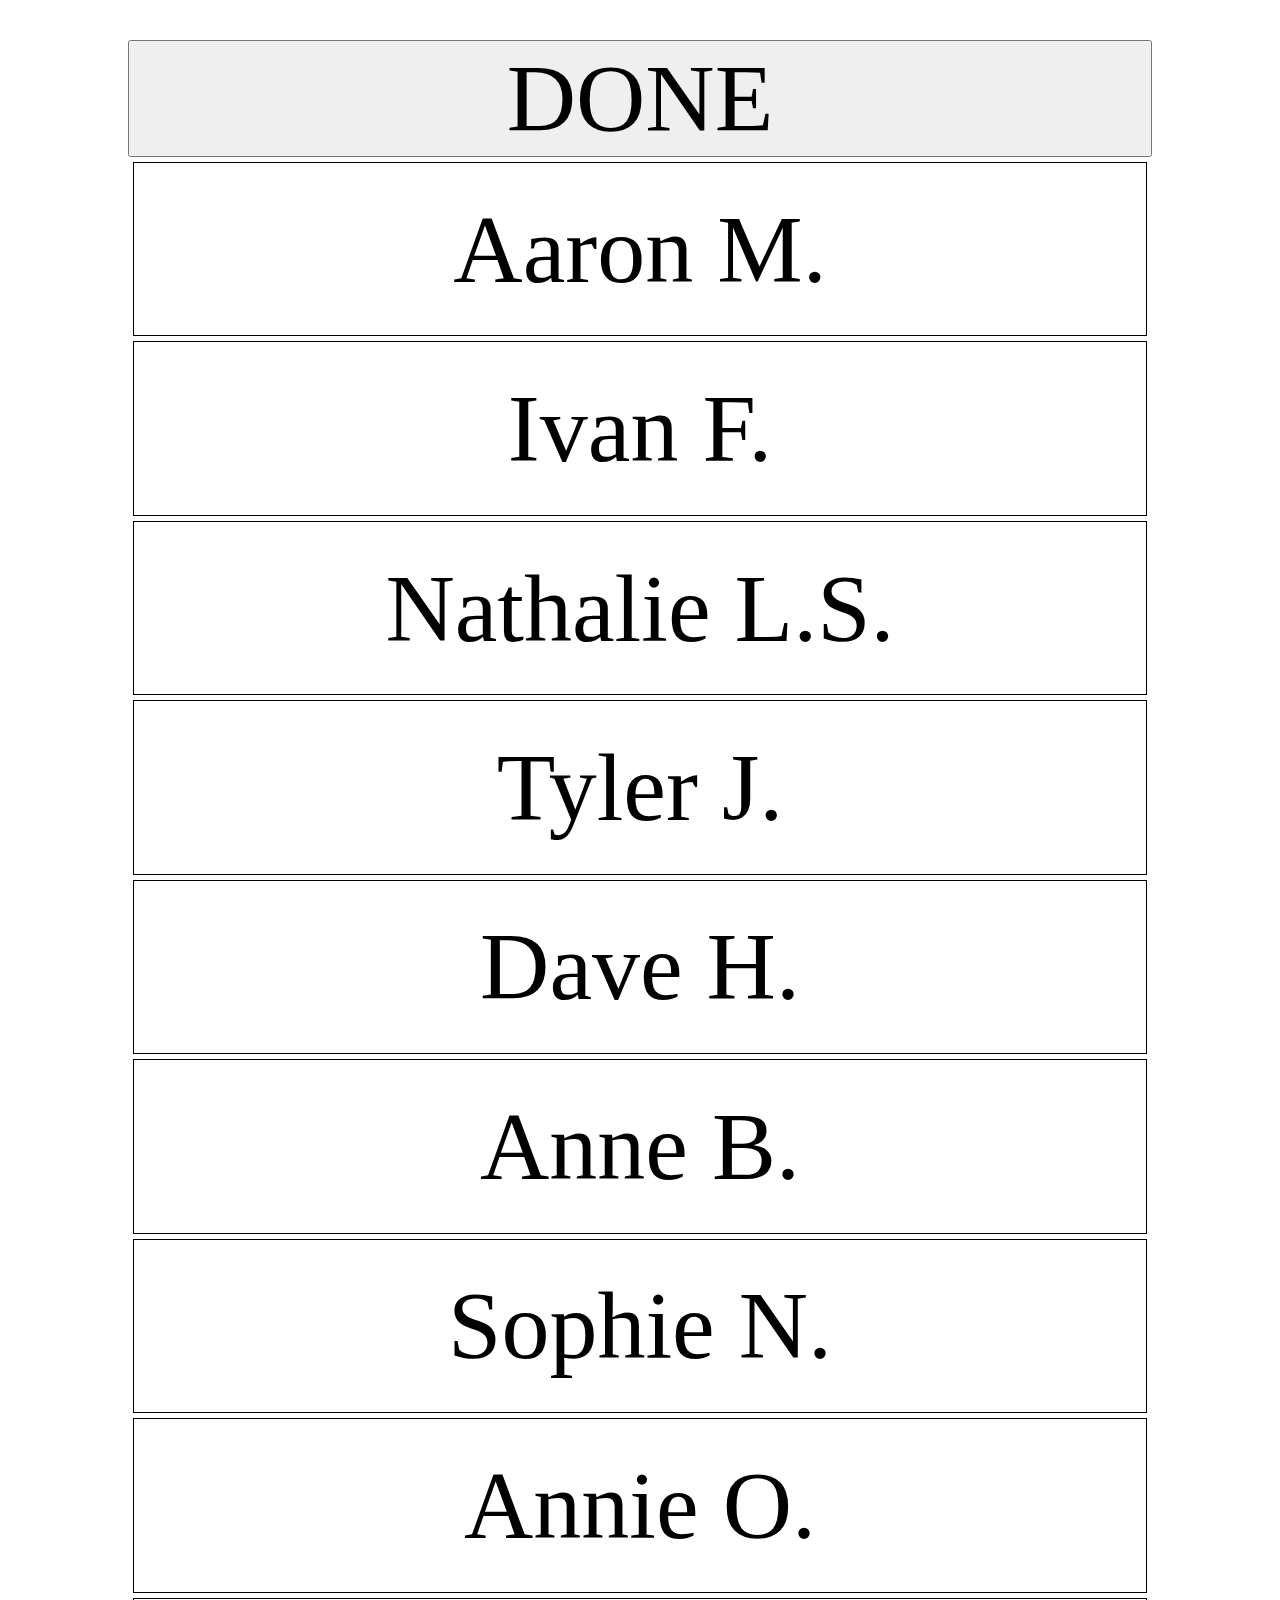
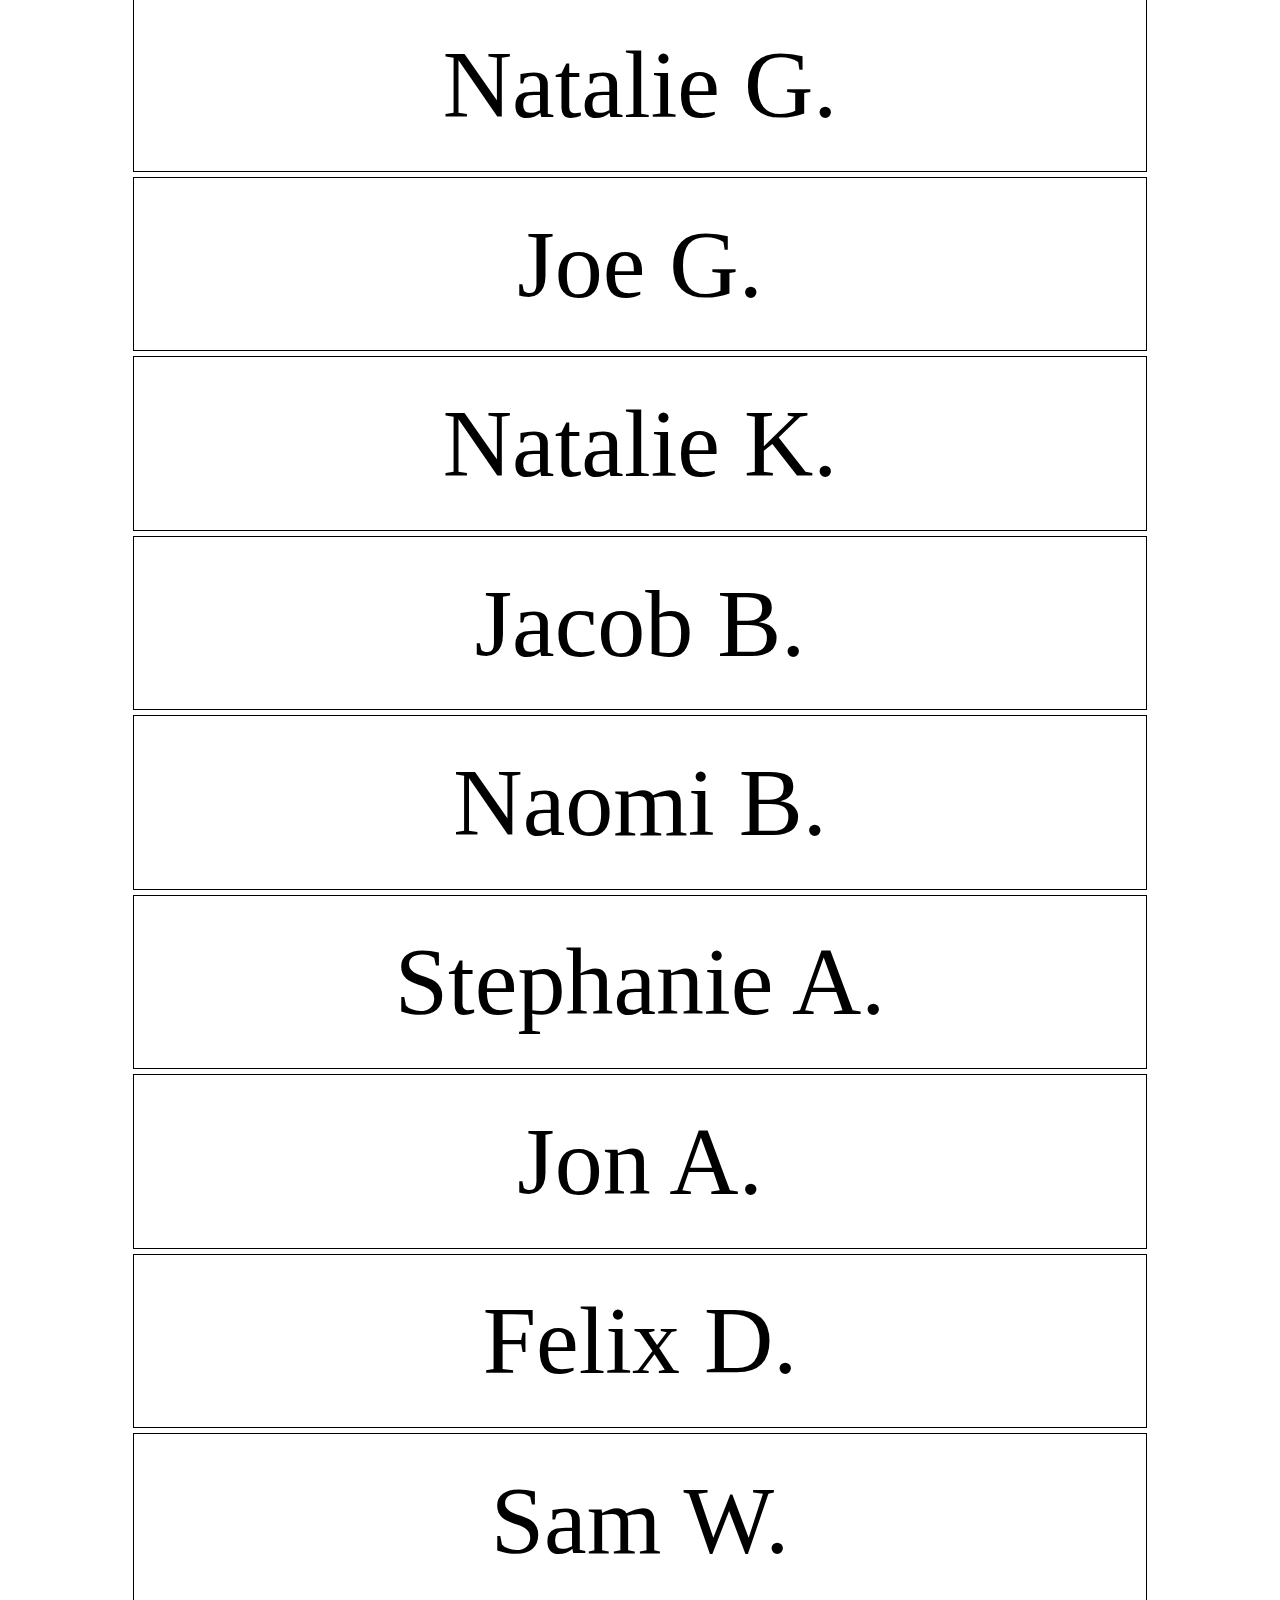
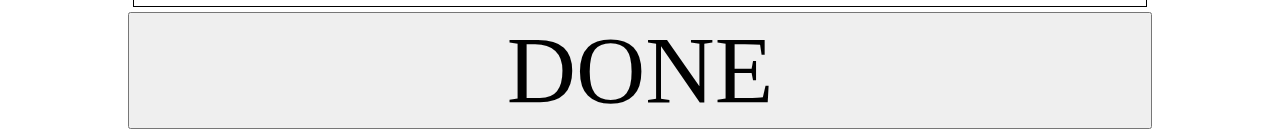
==== index.html @ 382958a0 "initial commit" ====
<!DOCTYPE html>
<html>
  <head>
    <meta charset="utf-8">
    <title>Almost Classy</title>
    <link rel="stylesheet" type="text/css" href="style.css">
    <script src="https://ajax.googleapis.com/ajax/libs/jquery/1.12.0/jquery.min.js"></script>
    <script type="text/javascript" src="util.js"></script>
  </head>
  <body>
    <div id="main"></div>
  </body>
  <script type="text/javascript">
  if(localStorage.currentGame){
    var background = $('<div id="modalBackground">');
    var modal = $('<div id="modalDiv">');
    modal.text('You have an old game in storage.');
    var continueLink = $('<button id="continue">Continue Current Game</button>');
    var newLink = $('<button id="new">Start New Game</button>');

    modal.append('<br>');
    modal.append('<br>');
    modal.append(continueLink);
    modal.append('<br>');
    modal.append('<br>');
    modal.append(newLink);

    $('body').append(background);
    $('body').append(modal);

    $('#new').click(function () {
      $('#modalDiv').empty();
      $('#modalDiv').text('Are you sure you want to clear the current game?');

      modal.append('<br>');
      modal.append('<br>');
      $('#modalDiv').append($('<button id="yes">Yes</button>'));
      modal.append('<br>');
      modal.append('<br>');
      $('#modalDiv').append($('<button id="no">No</button>'));

      $('#yes').click(function () {
        localStorage.clear();
        location.reload();
      })

      $('#no').click(function () {
        window.open('dashboard.html', '_self');
      })
    })

    $('#continue').click(function () {
      window.open('dashboard.html', '_self');
    })
  }
  </script>
  <script type="text/javascript" src="init.js"></script>
</html>
---- style.css ----
* {
  font-family: verdana;
}

ul.playerSelectorList {
  padding: 0;
  list-style: none;
  font-size: 2em;
  width: 80%;
  position: absolute;
  left: 50%;
  transform: translateX(-50%);
  text-align: center;
}

ul.playerSelectorList > button {
  height: auto;
}

ul.playerSelectorList > * {
  font-size: 3em;
}

ul.playerSelectorList > li {
  margin: 5px;
  border: 1px solid black;
  padding: 3%;
}

ul.playerSelectorList > li.present {
  color: white;
  background-color: red;
}

.submitPlayers {
  width: 100%;
  height: 40px;
}

#modalBackground {
  position: absolute;
  opacity: 0.5;
  background-color: black;
  top: 0;
  left: 0;
  right: 0;
  bottom: 0;
}

#modalDiv > button{
  font-size: 0.7em;
}

#modalDiv {
  width: 50%;
  height: 30%;
  font-size: 4em;
  position: absolute;
  padding: 15%;
  background-color: white;
  text-align: center;
  border-radius: 15px;
  left: 50%;
  top: 50%;
  transform: translateX(-50%) translateY(-50%);
}

h1 {
  font-size: 5.5em;
}

h3 {
  font-size: 4em;
}

ol > li {
  font-size: 4em;
}

ol {
  position: absolute;
  left: 50%;
  transform: translateX(-50%);
}

#buttonDiv > button {
  font-size: 3em;
  margin: 5%;
}

#buttonDiv {
  position: absolute;
  bottom: 0;
  left: 0;
  right: 0;
}
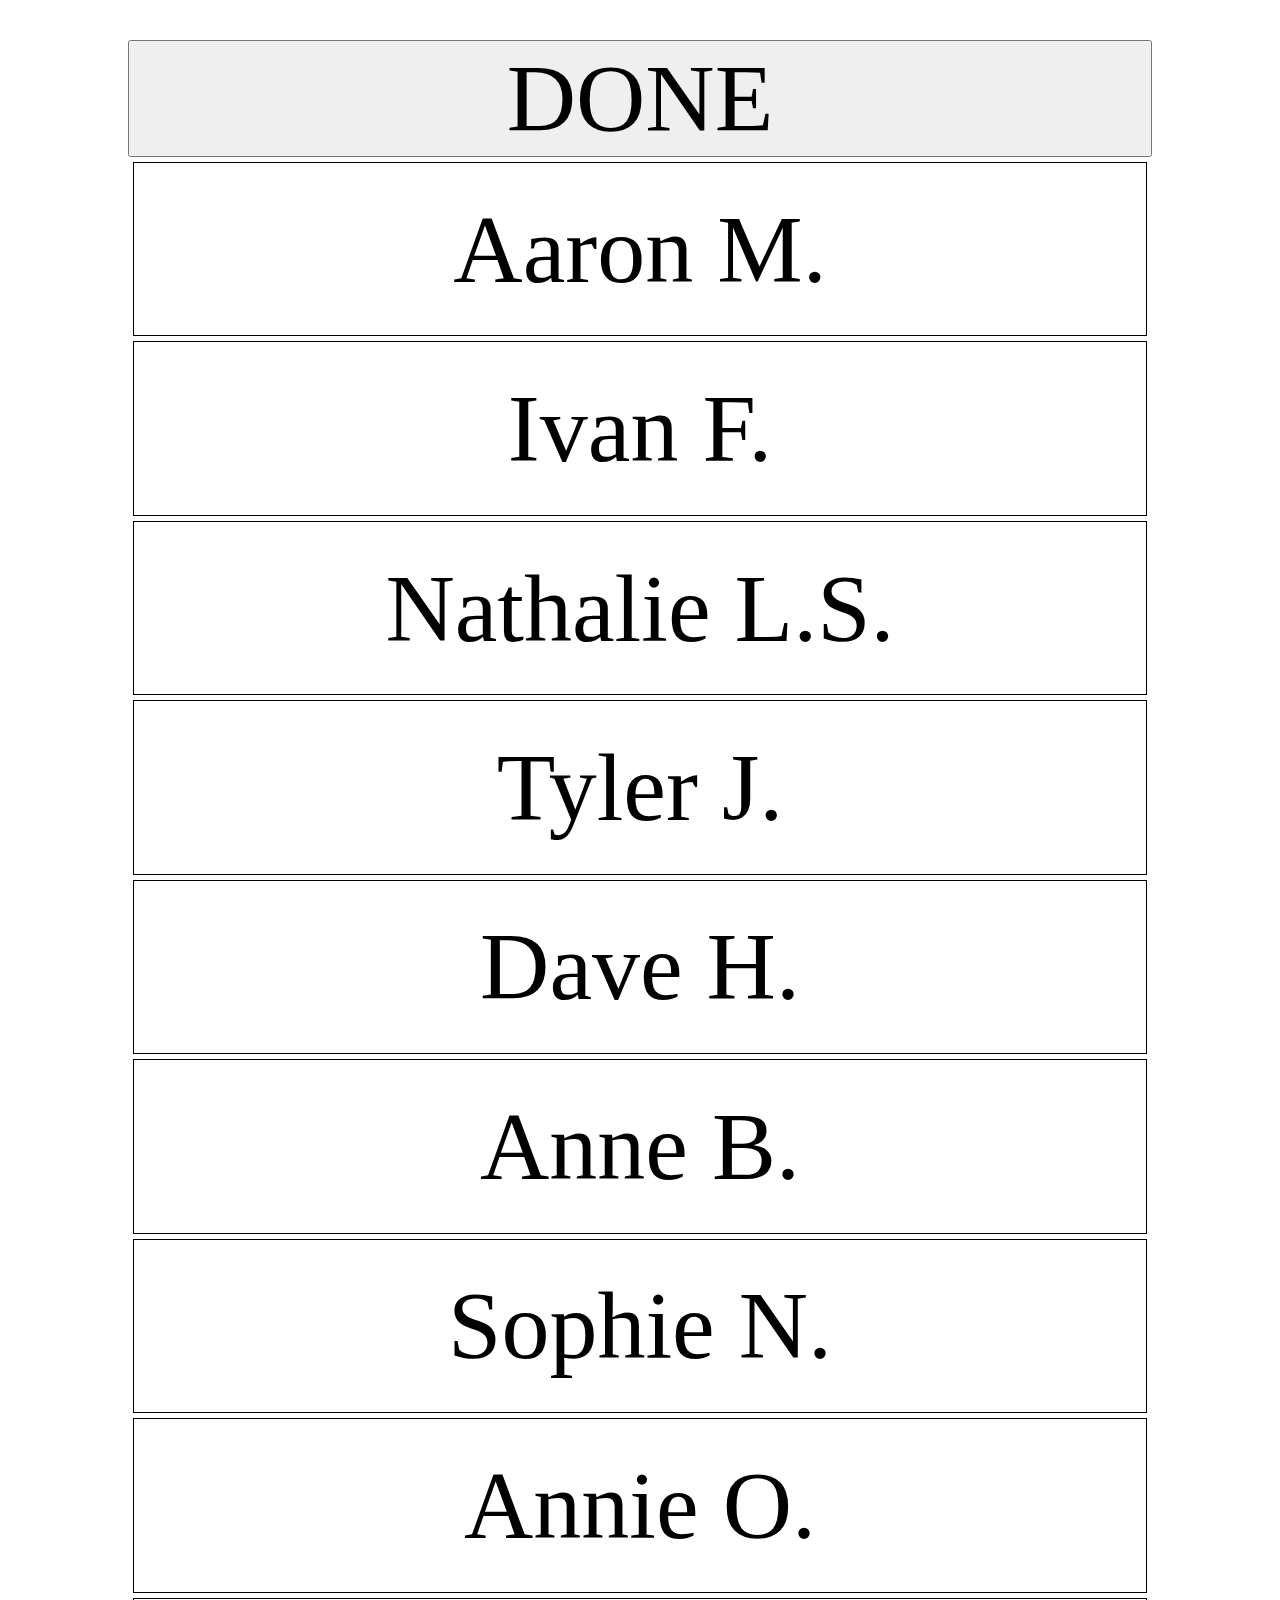
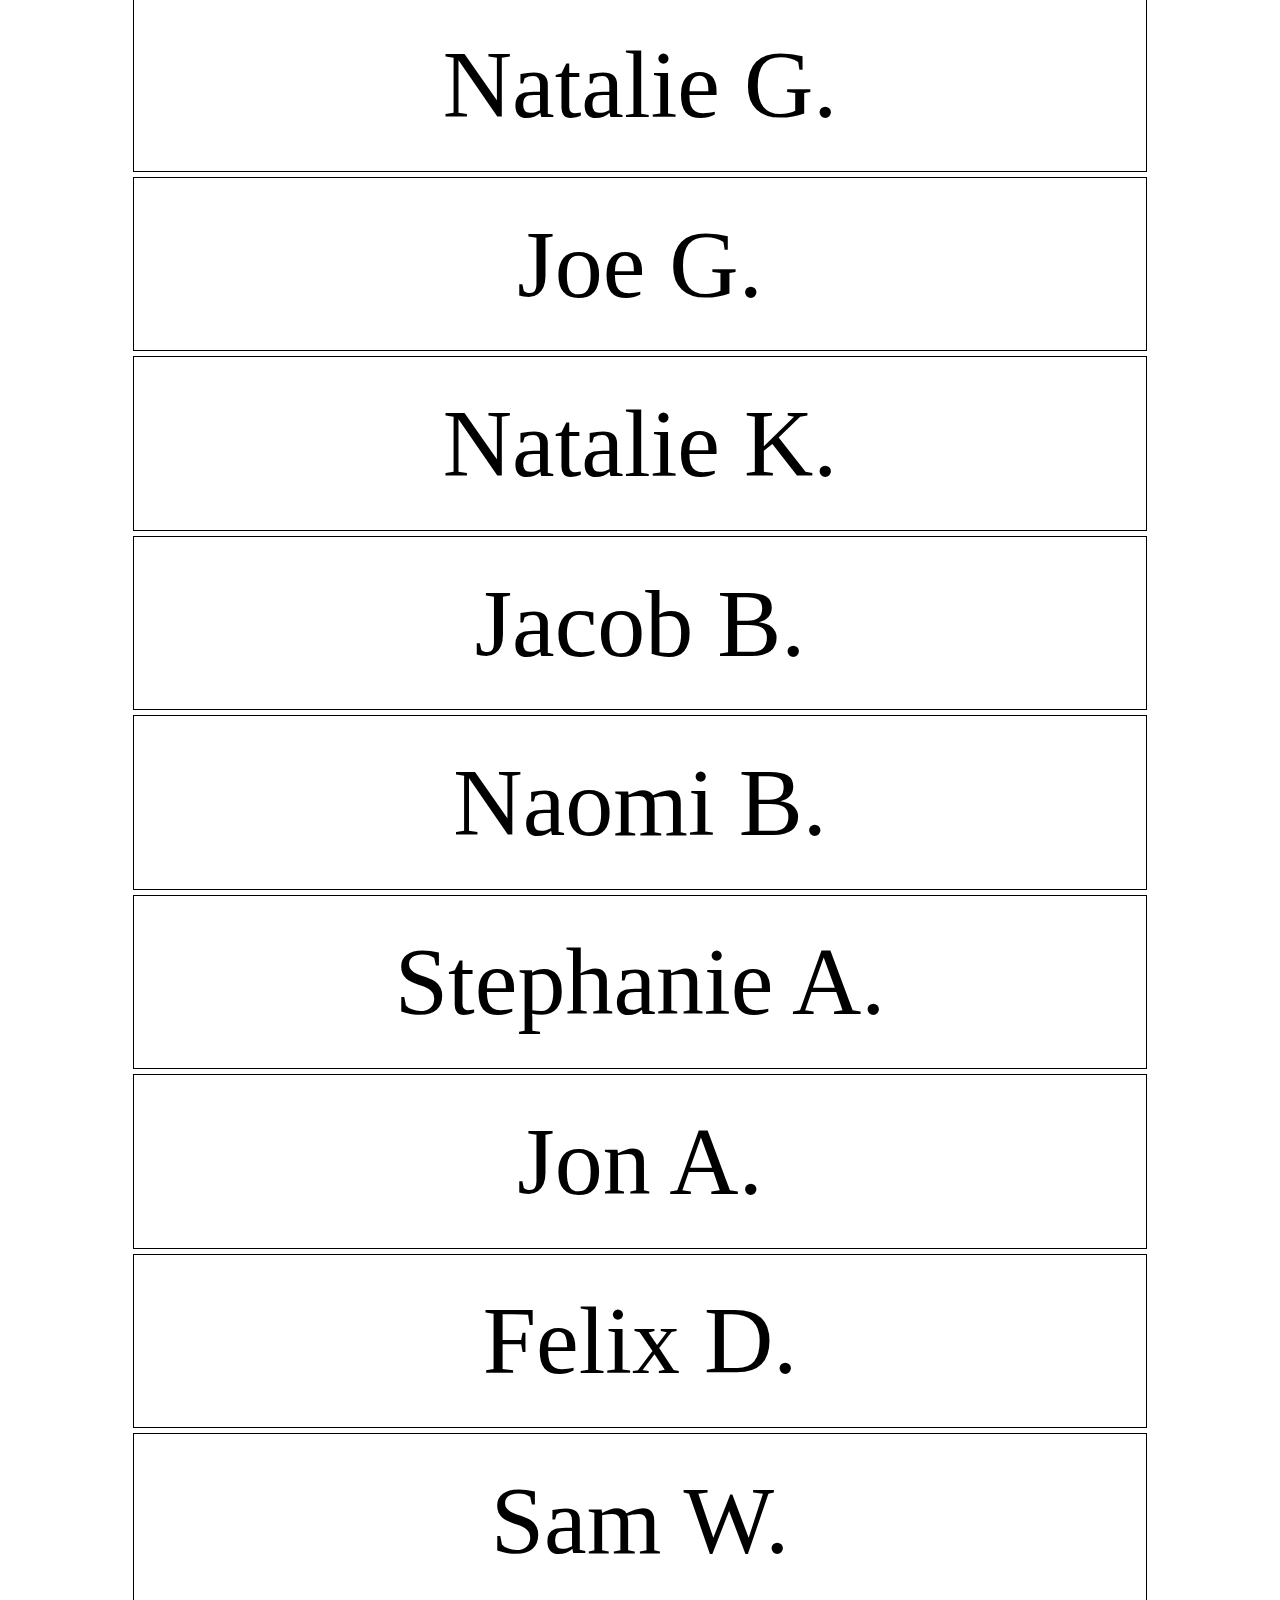
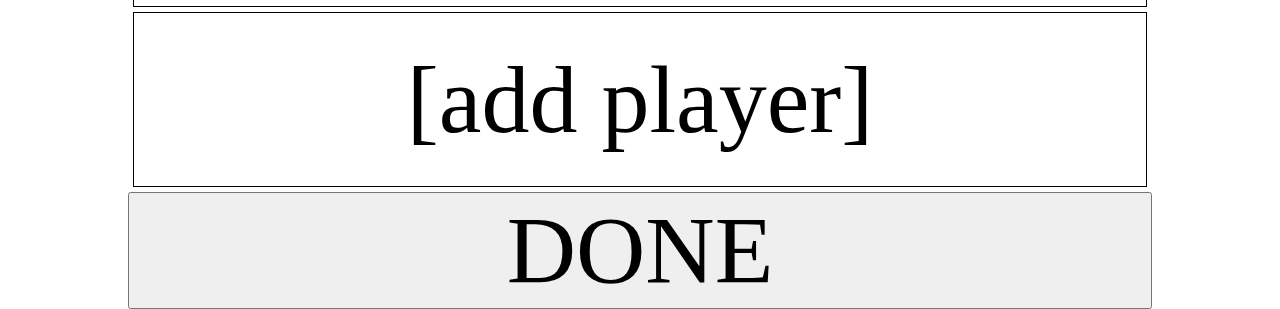
==== commit 7fbcf1da: "minor edits" ====
--- a/index.html
+++ b/index.html
@@ -15,7 +15,7 @@
     var background = $('<div id="modalBackground">');
     var modal = $('<div id="modalDiv">');
     modal.text('You have an old game in storage.');
-    var continueLink = $('<button id="continue">Continue Current Game</button>');
+    var continueLink = $('<button id="continue">Keep This Game</button>');
     var newLink = $('<button id="new">Start New Game</button>');
 
     modal.append('<br>');
--- a/style.css
+++ b/style.css
@@ -49,11 +49,12 @@
 
 #modalDiv > button{
   font-size: 0.7em;
+  padding: 10%;
 }
 
 #modalDiv {
   width: 50%;
-  height: 30%;
+  height: auto;
   font-size: 4em;
   position: absolute;
   padding: 15%;
@@ -63,6 +64,10 @@
   left: 50%;
   top: 50%;
   transform: translateX(-50%) translateY(-50%);
+}
+
+button#yes , button#no{
+  padding: 10%;
 }
 
 h1 {
